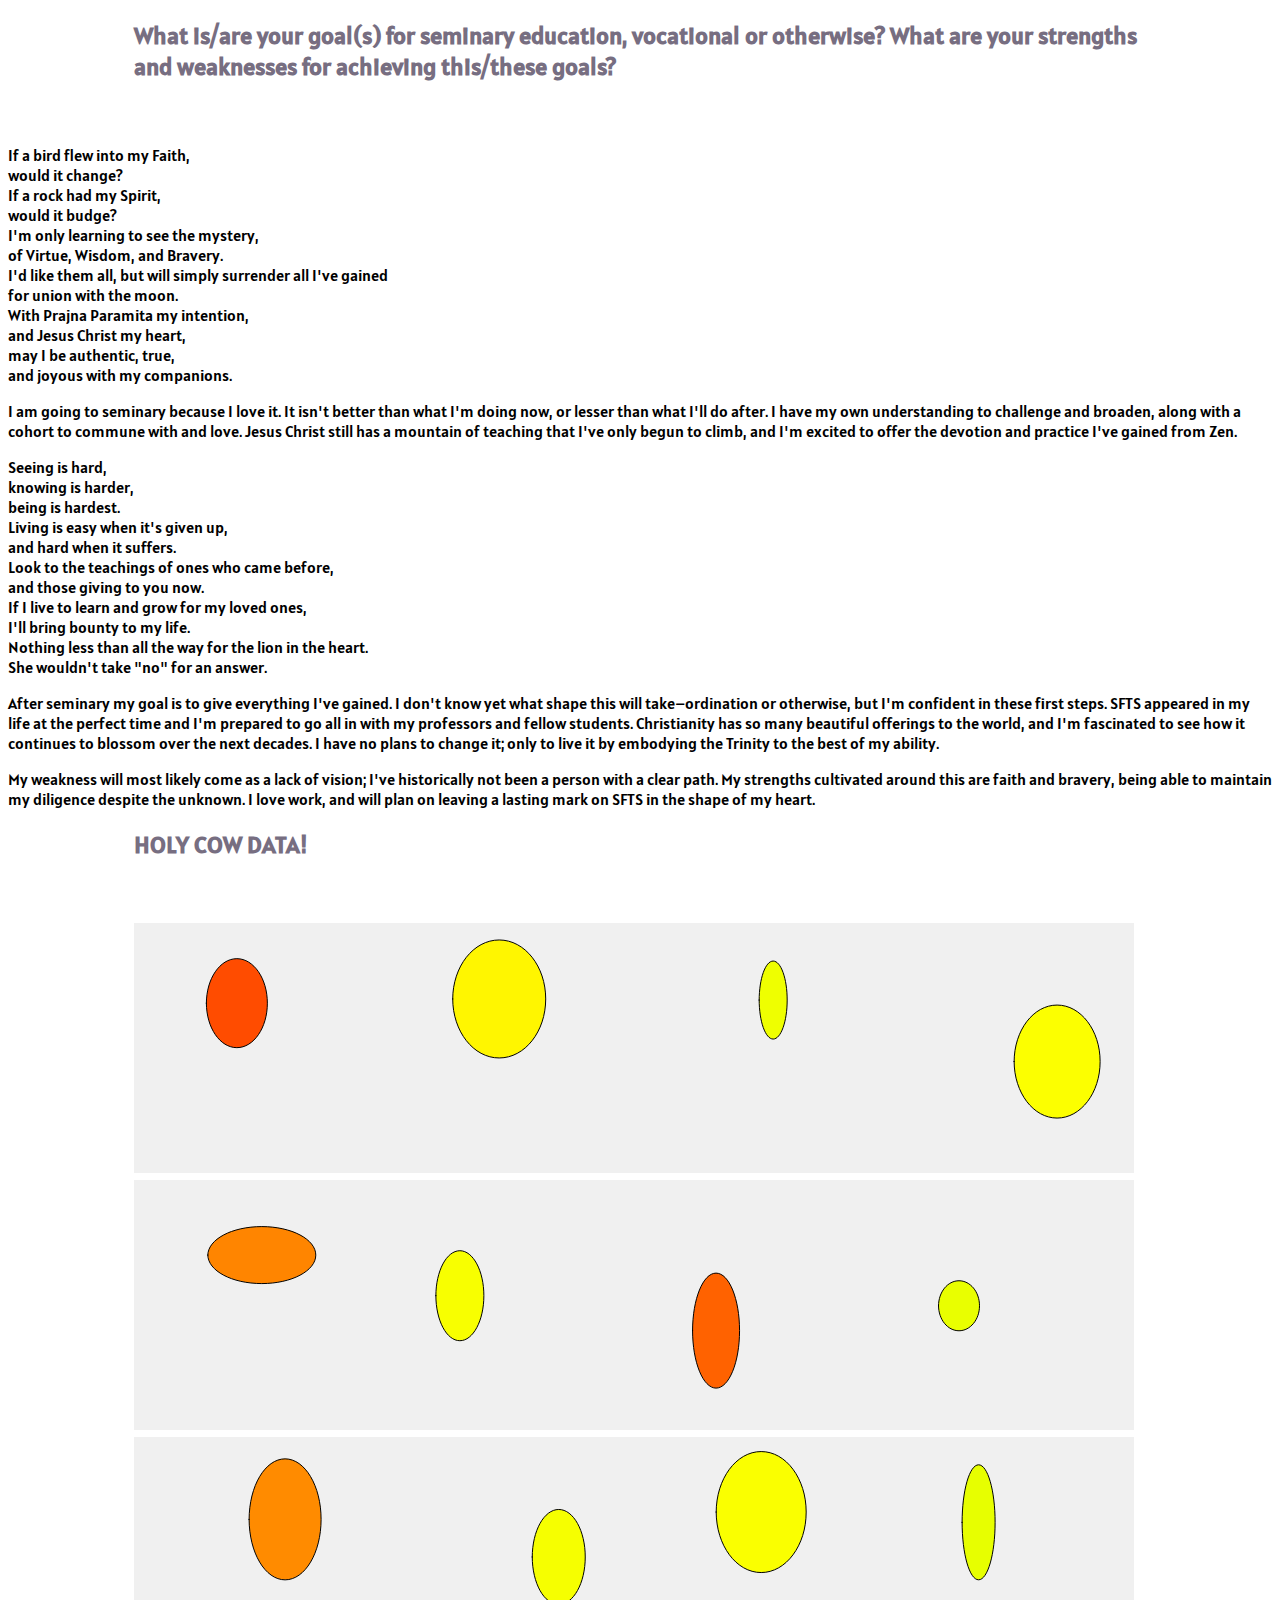
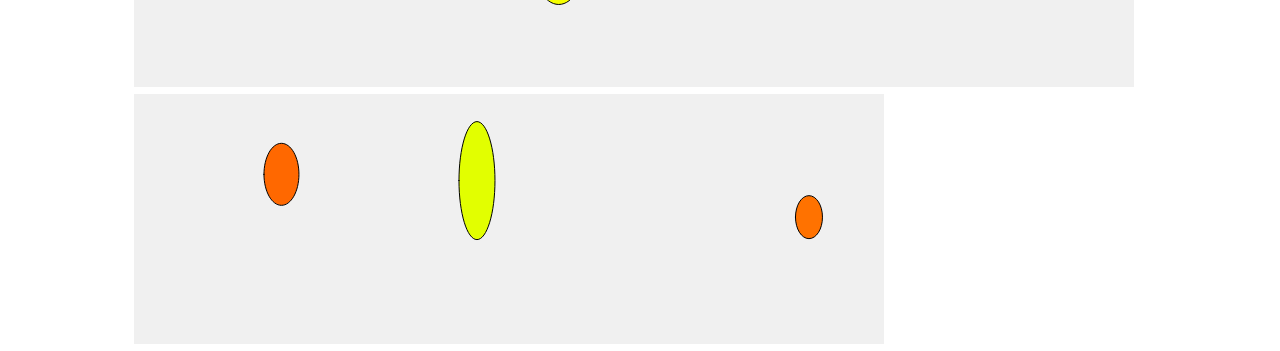
==== index.html @ 9917749e "<(-.0<)" ====
<!DOCTYPE html>
<html>
  <head>
    <title>Welcome!
    </title>
    <link href="css/screen.css" rel="stylesheet" type="text/css">
  </head>
  <h2>
  What is/are your goal(s) for seminary education, vocational or otherwise? What are your strengths and weaknesses for achieving this/these goals?
</h2>
<p>
If a bird flew into my Faith,
<br>
would it change?
<br>
If a rock had my Spirit,
<br>
would it budge?
<br>
I'm only learning to see the mystery,
<br>
of Virtue, Wisdom, and Bravery.
<br>
I'd like them all, but will simply surrender all I've gained
<br>
for union with the moon.
<br>
With Prajna Paramita my intention,
<br>
and Jesus Christ my heart,
<br>
may I be authentic, true,
<br>
and joyous with my companions.
<br>
</p>

<p>
I am going to seminary because I love it. It isn't better than what I'm doing now, or lesser than what I'll do after. I have my own understanding to challenge and broaden, along with a cohort to commune with and love. Jesus Christ still has a mountain of teaching that I've only begun to climb, and I'm excited to offer the devotion and practice I've gained from Zen. 
</p>

<p>
Seeing is hard,
<br>
knowing is harder,
<br>
being is hardest.
<br>
Living is easy when it's given up,
<br>
and hard when it suffers.
<br>
Look to the teachings of ones who came before,
<br>
and those giving to you now.
<br>
If I live to learn and grow for my loved ones,
<br>
I'll bring bounty to my life.
<br>
Nothing less than all the way for the lion in the heart.
<br>
She wouldn't take "no" for an answer.
<br>
</p>

<p>
After seminary my goal is to give everything I've gained. I don't know yet what shape this will take&#x2013;ordination or otherwise, but I'm confident in these first steps. SFTS appeared in my life at the perfect time and I'm prepared to go all in with my professors and fellow students. Christianity has so many beautiful offerings to the world, and I'm fascinated to see how it continues to blossom over the next decades. I have no plans to change it; only to live it by embodying the Trinity to the best of my ability.
</p>

<p>
My weakness will most likely come as a lack of vision; I've historically not been a person with a clear path. My strengths cultivated around this are faith and bravery, being able to maintain my diligence despite the unknown. I love work, and will plan on leaving a lasting mark on SFTS in the shape of my heart.
</p>  
<h2>
    HOLY COW DATA!
  </h2>
  <body>
    <p>
    </p>
    <script src="js/main.js">
    </script>
    <h2>
      <body>
	<div class="ball" id="existcafe">
	</div>
	<script>existcafe.core.run_sketch("existcafe")
	</script>
      </body>
      <body>
	<div class="ball" id="existcafe2">
	</div>
	<script>existcafe.core.run_sketch("existcafe2")
	</script>
      </body>
      <body>
	<div class="ball" id="existcafe3">
	</div>
	<script>existcafe.core.run_sketch("existcafe3")
	</script>
      </body>
      <body>
	<div class="ball" id="existcafe4">
	</div>
	<script>existcafe.core.run_sketch("existcafe4")
	</script>
      </body>
      <body>
	<div class="ball" id="existcafe5">
	</div>
	<script>existcafe.core.run_sketch("existcafe5")
	</script>
      </body>
      <body>
	<div class="ball" id="existcafe6">
	</div>
	<script>existcafe.core.run_sketch("existcafe6")
	</script>
      </body>
      <body>
	<div class="ball" id="existcafe7">
	</div>
	<script>existcafe.core.run_sketch("existcafe7")
	</script>
      </body>
      <body>
	<div class="ball" id="existcafe8">
	</div>
	<script>existcafe.core.run_sketch("existcafe8")
	</script>
      </body>
      <body>
	<div class="ball" id="existcafe9">
	</div>
	<script>existcafe.core.run_sketch("existcafe9")
	</script>
      </body>
      <body>
	<div class="ball" id="existcafe10">
	</div>
	<script>existcafe.core.run_sketch("existcafe10")
	</script>
      </body>
      <body>
	<div class="ball" id="existcafe11">
	</div>
	<script>existcafe.core.run_sketch("existcafe11")
	</script>
      </body>
      <body>
	<div class="ball" id="existcafe12">
	</div>
	<script>existcafe.core.run_sketch("existcafe12")
	</script>
      </body>
      <body>
	<div class="ball" id="existcafe13">
	</div>
	<script>existcafe.core.run_sketch("existcafe13")
	</script>
      </body>
      <body>
	<div class="ball" id="existcafe14">
	</div>
	<script>existcafe.core.run_sketch("existcafe14")
	</script>
      </body>
      <body>
	<div class="ball" id="existcafe15">
	</div>
	<script>existcafe.core.run_sketch("existcafe15")
	</script>
      </body>
      <!-- <body> -->
      <!-- 	<div class="ball" id="existcafe16"> -->
      <!-- 	</div> -->
      <!-- 	<script>existcafe.core.run_sketch("existcafe16") -->
      <!-- 	</script> -->
      <!-- </body> -->
      <!-- <body> -->
      <!-- 	<div class="ball" id="existcafe17"> -->
      <!-- 	</div> -->
      <!-- 	<script>existcafe.core.run_sketch("existcafe17") -->
      <!-- 	</script> -->
      <!-- </body> -->
      <!-- <body> -->
      <!-- 	<div class="ball" id="existcafe18"> -->
      <!-- 	</div> -->
      <!-- 	<script>existcafe.core.run_sketch("existcafe18") -->
      <!-- 	</script> -->
      <!-- </body> -->
      <!-- <body> -->
      <!-- 	<div class="ball" id="existcafe19"> -->
      <!-- 	</div> -->
      <!-- 	<script>existcafe.core.run_sketch("existcafe19") -->
      <!-- 	</script> -->
      <!-- </body> -->
      <!-- <body> -->
      <!-- 	<div class="ball" id="existcafe20"> -->
      <!-- 	</div> -->
      <!-- 	<script>existcafe.core.run_sketch("existcafe20") -->
      <!-- 	</script> -->
      <!-- </body> -->
      <!-- <body> -->
      <!-- 	<div class="ball" id="existcafe21"> -->
      <!-- 	</div> -->
      <!-- 	<script>existcafe.core.run_sketch("existcafe21") -->
      <!-- 	</script> -->
      <!-- </body> -->
    </h2>
  </body>
---- css/screen.css ----
/*Font from fontsquirrel: https://www.fontsquirrel.com/fonts/alatsi*/
@font-face {
    font-family: 'Alatsi-Regular';
    src: url('../fonts/Alatsi-Regular.ttf');}
* {
    font-family: 'Alatsi-Regular';
    background-color: rgb(255, 255, 255);}
h1 {
    font-size: 75px;
    color: #776E81;
    text-align: center;
    margin: 0;
    padding: 0;
}
   
h2 {
    color: #776E81;
    margin-left: 10%;
    margin-right: 10%;
    margin-bottom: 5%;
}
table {
    background-color: #CEE0DD;
    text-align: center;}
td {
    background-color: #CEE0DD;}

/*MENU BAR*/
ul.menu_bar {
    list-style-type: none;
    position: fixed;
    top: 0;
    width: 100%;
    margin: 0;
    padding: 0;
}

li.menu_item {
    float: left;
}

a.menu_block {
    display: block;
    padding: 10px;
    padding-left: 40px;
    padding-right: 40px;
    background-color: #dddddd;
}

a.menu_block_first {
    display: block;
    padding: 10px;
    padding-right: 40px;
    background-color: #dddddd;
}

a.menu_block_last {
    display: block;
    padding: 10px;
    padding-left: 40px;
    background-color: #dddddd;
}
/* tr.bcembed { */
/*     table-layout: fixed; */
/*     width: 500px; */
/*     height: 120px;} */
/* tr.scembed { */
/*     table-layout: fixed; */
/*     width: 500px; */
/*     height: 120px;} */
/* tr.audembed { */
/*     table-layout: fixed; */
/*     width: 500px; */
/*     height: 120px;} */

.ball {
    float: left;
}
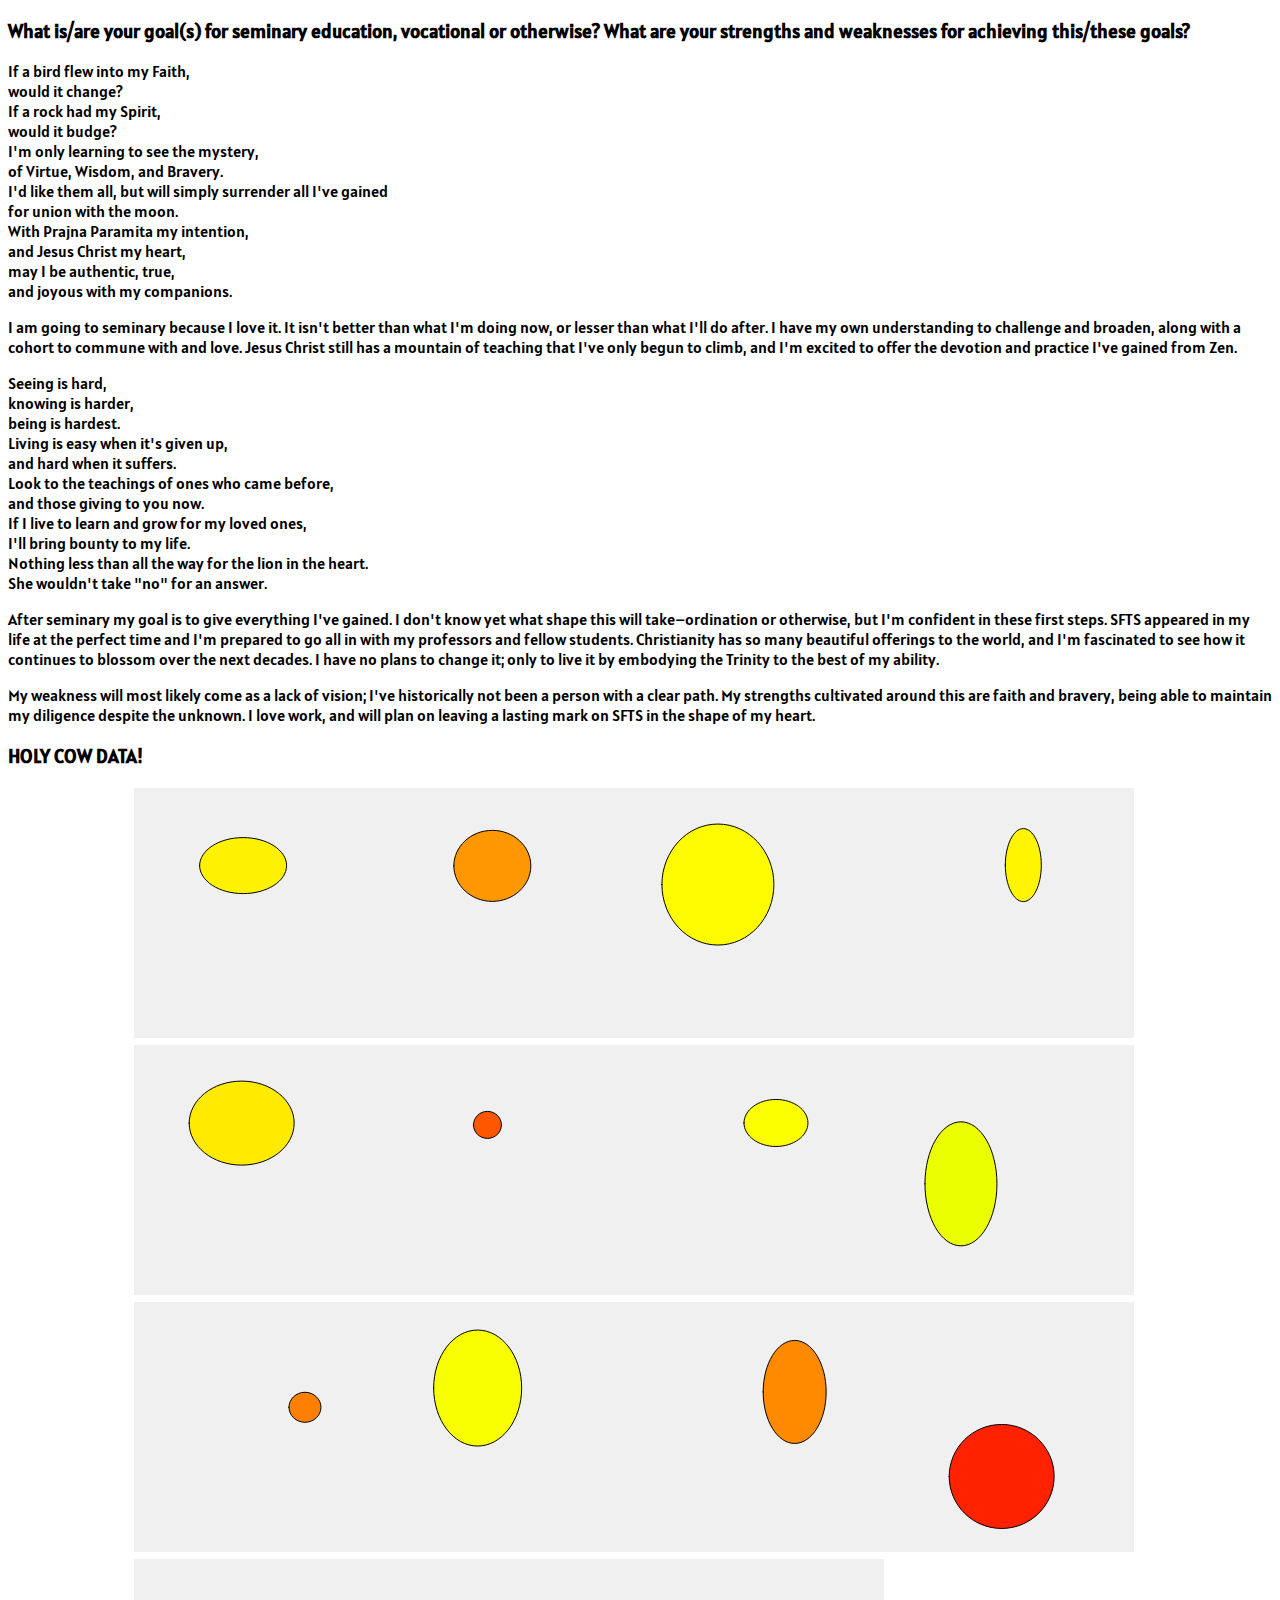
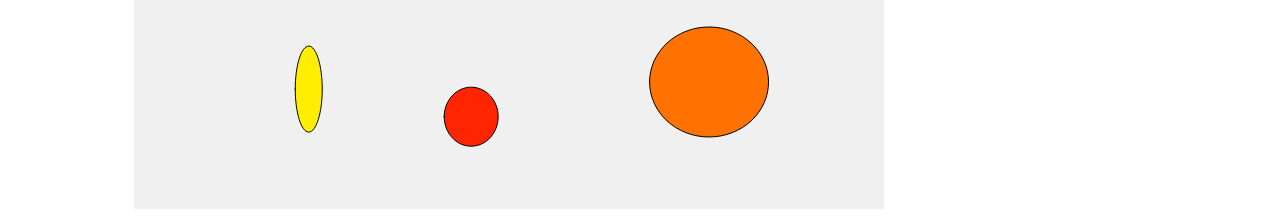
==== commit 3cfaeac7: "<(-.0<)" ====
--- a/index.html
+++ b/index.html
@@ -5,9 +5,9 @@
     </title>
     <link href="css/screen.css" rel="stylesheet" type="text/css">
   </head>
-  <h2>
+  <h3>
   What is/are your goal(s) for seminary education, vocational or otherwise? What are your strengths and weaknesses for achieving this/these goals?
-</h2>
+</h3>
 <p>
 If a bird flew into my Faith,
 <br>
@@ -71,9 +71,9 @@
 <p>
 My weakness will most likely come as a lack of vision; I've historically not been a person with a clear path. My strengths cultivated around this are faith and bravery, being able to maintain my diligence despite the unknown. I love work, and will plan on leaving a lasting mark on SFTS in the shape of my heart.
 </p>  
-<h2>
+<h3>
     HOLY COW DATA!
-  </h2>
+  </h3>
   <body>
     <p>
     </p>
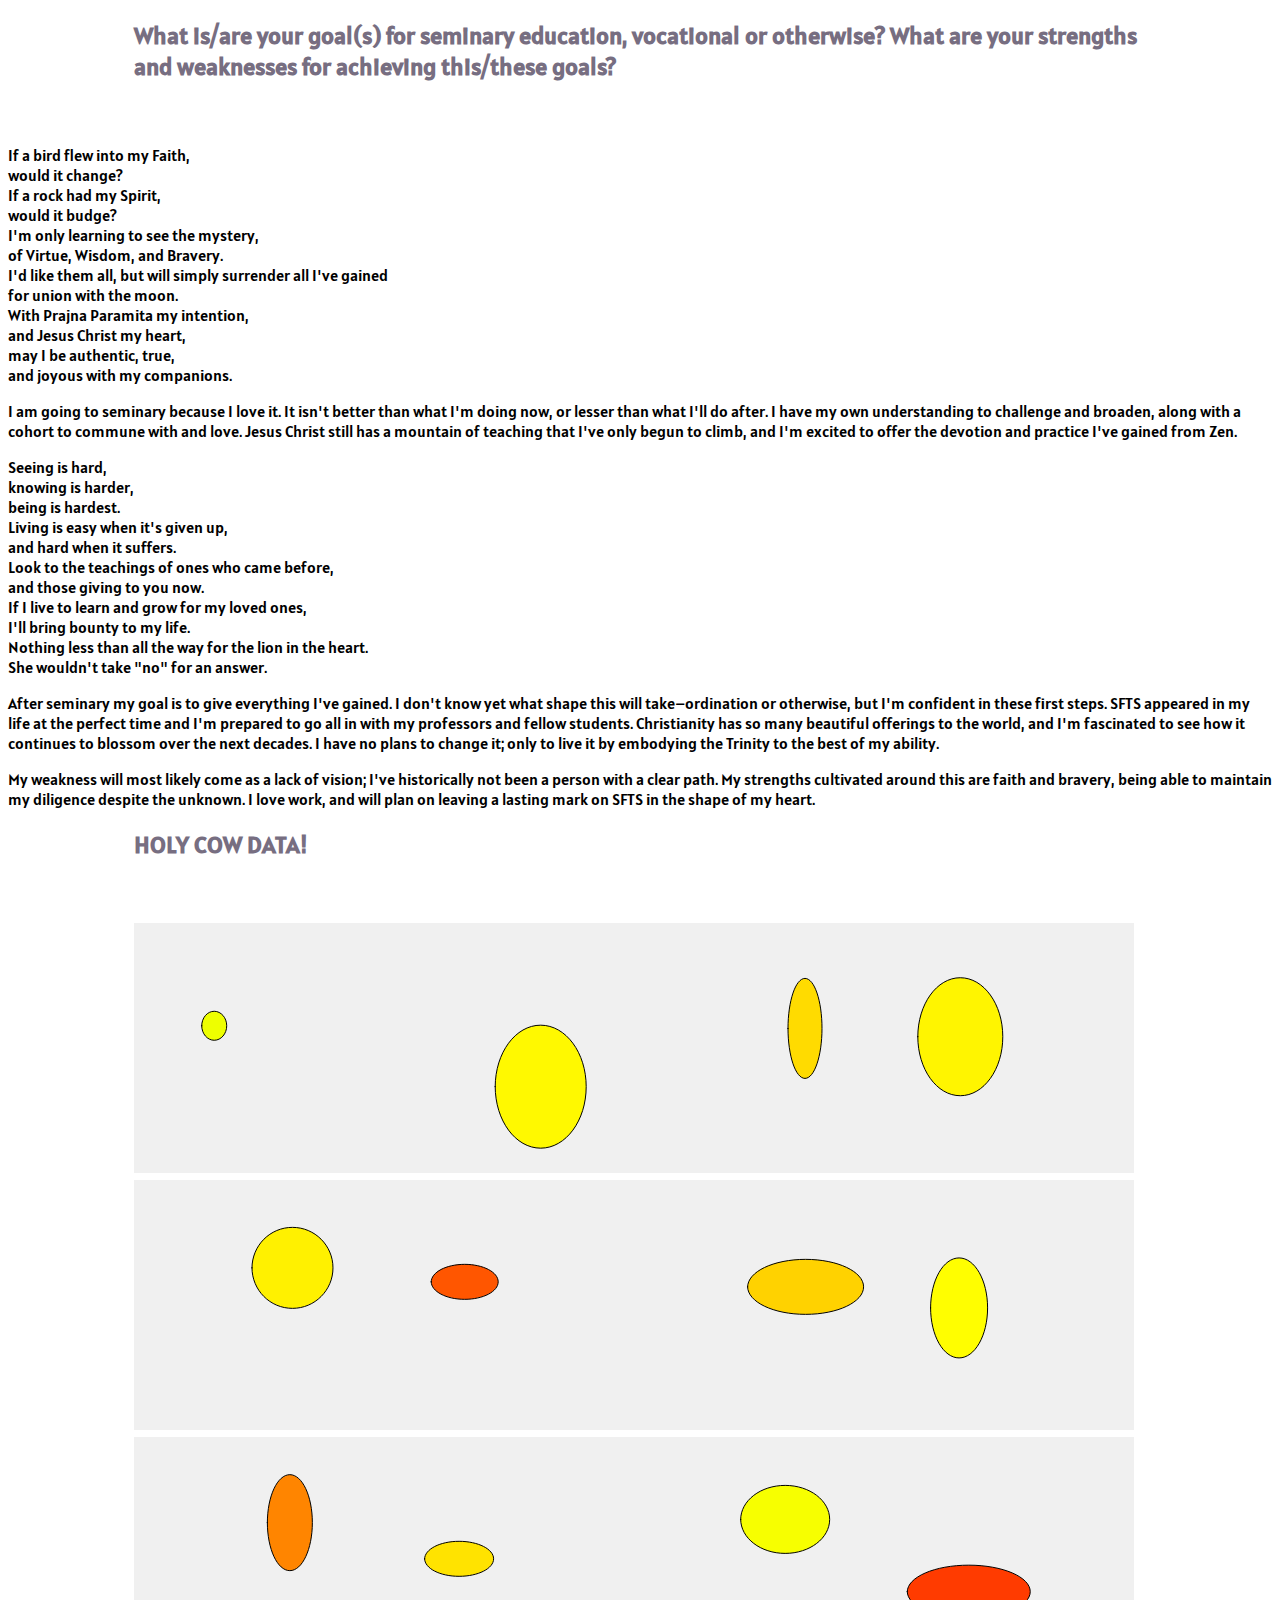
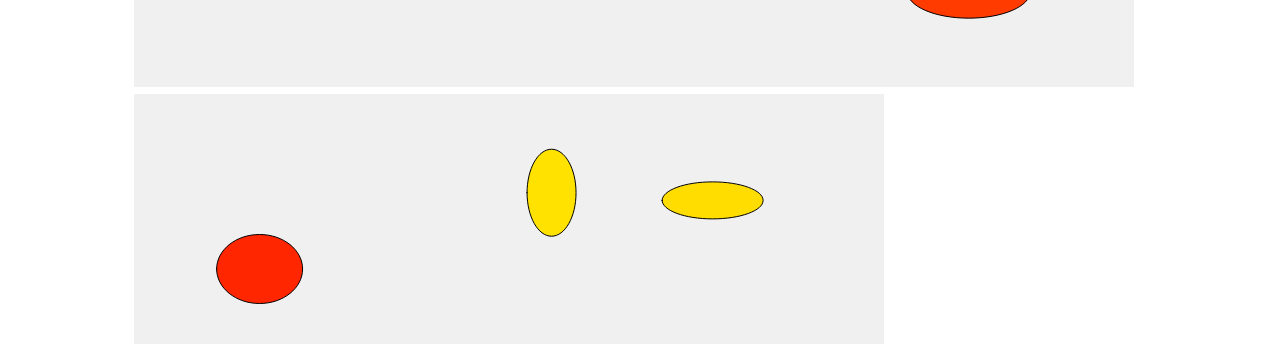
==== commit a2d68aa7: "<(-.0<)" ====
--- a/index.html
+++ b/index.html
@@ -5,9 +5,9 @@
     </title>
     <link href="css/screen.css" rel="stylesheet" type="text/css">
   </head>
-  <h3>
+  <h2>
   What is/are your goal(s) for seminary education, vocational or otherwise? What are your strengths and weaknesses for achieving this/these goals?
-</h3>
+</h2>
 <p>
 If a bird flew into my Faith,
 <br>
@@ -71,9 +71,9 @@
 <p>
 My weakness will most likely come as a lack of vision; I've historically not been a person with a clear path. My strengths cultivated around this are faith and bravery, being able to maintain my diligence despite the unknown. I love work, and will plan on leaving a lasting mark on SFTS in the shape of my heart.
 </p>  
-<h3>
+<h2>
     HOLY COW DATA!
-  </h3>
+  </h2>
   <body>
     <p>
     </p>
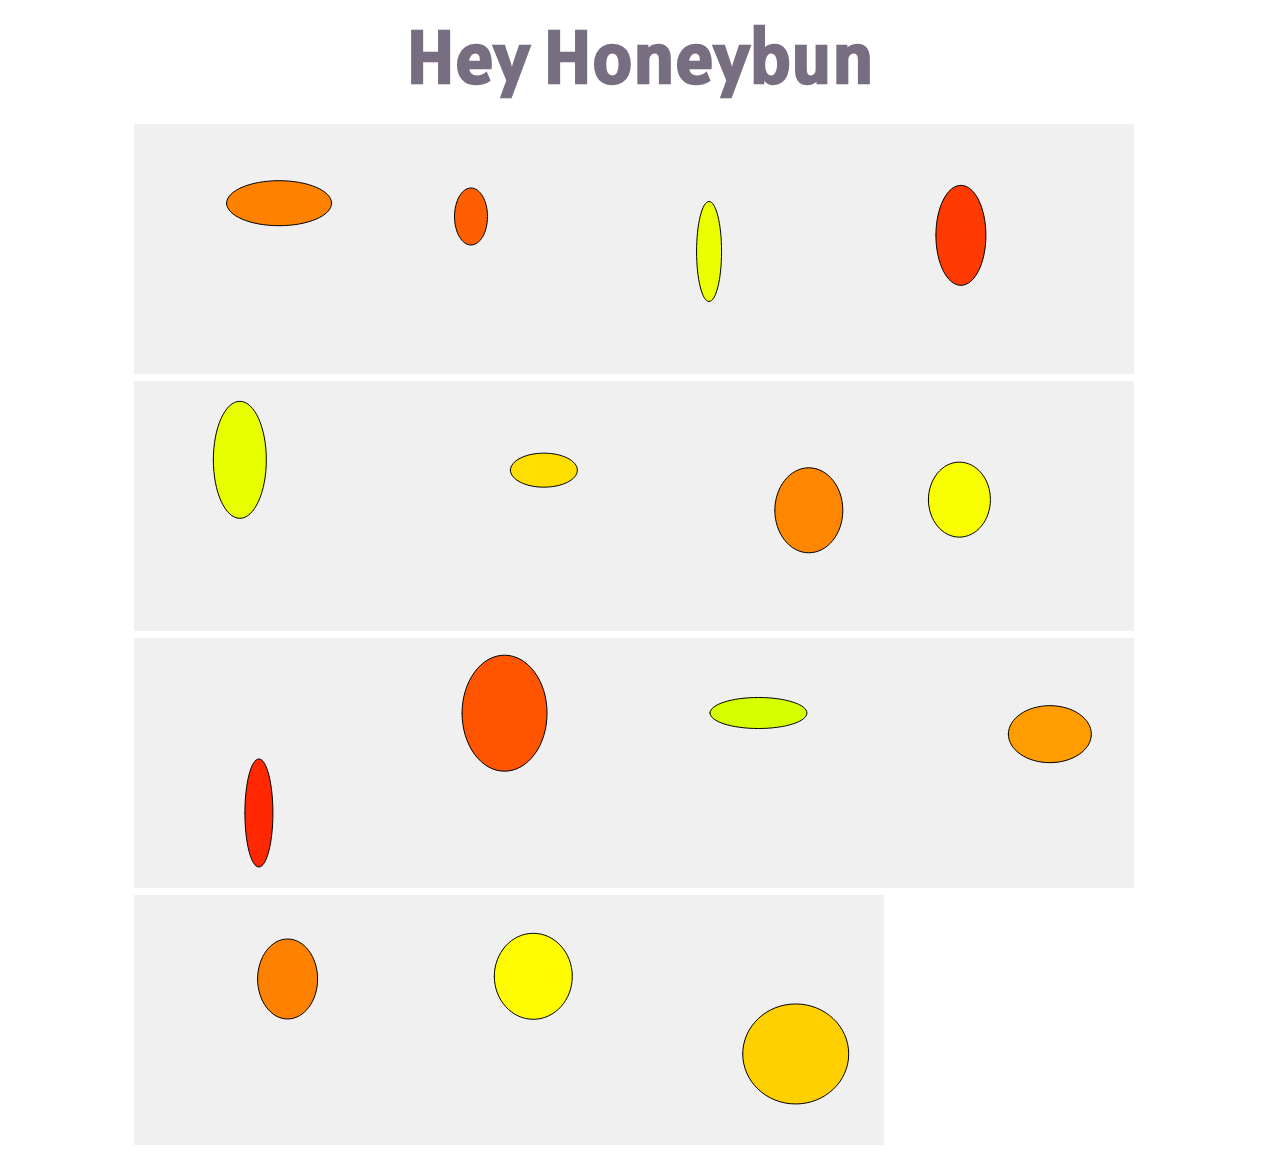
==== commit 5bef6bdf: "<(-.0<)" ====
--- a/index.html
+++ b/index.html
@@ -1,174 +1,110 @@
 <!DOCTYPE html>
-<html>
-  <head>
-    <title>Welcome!
-    </title>
-    <link href="css/screen.css" rel="stylesheet" type="text/css">
-  </head>
-  <h2>
-  What is/are your goal(s) for seminary education, vocational or otherwise? What are your strengths and weaknesses for achieving this/these goals?
-</h2>
-<p>
-If a bird flew into my Faith,
-<br>
-would it change?
-<br>
-If a rock had my Spirit,
-<br>
-would it budge?
-<br>
-I'm only learning to see the mystery,
-<br>
-of Virtue, Wisdom, and Bravery.
-<br>
-I'd like them all, but will simply surrender all I've gained
-<br>
-for union with the moon.
-<br>
-With Prajna Paramita my intention,
-<br>
-and Jesus Christ my heart,
-<br>
-may I be authentic, true,
-<br>
-and joyous with my companions.
-<br>
-</p>
-
-<p>
-I am going to seminary because I love it. It isn't better than what I'm doing now, or lesser than what I'll do after. I have my own understanding to challenge and broaden, along with a cohort to commune with and love. Jesus Christ still has a mountain of teaching that I've only begun to climb, and I'm excited to offer the devotion and practice I've gained from Zen. 
-</p>
-
-<p>
-Seeing is hard,
-<br>
-knowing is harder,
-<br>
-being is hardest.
-<br>
-Living is easy when it's given up,
-<br>
-and hard when it suffers.
-<br>
-Look to the teachings of ones who came before,
-<br>
-and those giving to you now.
-<br>
-If I live to learn and grow for my loved ones,
-<br>
-I'll bring bounty to my life.
-<br>
-Nothing less than all the way for the lion in the heart.
-<br>
-She wouldn't take "no" for an answer.
-<br>
-</p>
-
-<p>
-After seminary my goal is to give everything I've gained. I don't know yet what shape this will take&#x2013;ordination or otherwise, but I'm confident in these first steps. SFTS appeared in my life at the perfect time and I'm prepared to go all in with my professors and fellow students. Christianity has so many beautiful offerings to the world, and I'm fascinated to see how it continues to blossom over the next decades. I have no plans to change it; only to live it by embodying the Trinity to the best of my ability.
-</p>
-
-<p>
-My weakness will most likely come as a lack of vision; I've historically not been a person with a clear path. My strengths cultivated around this are faith and bravery, being able to maintain my diligence despite the unknown. I love work, and will plan on leaving a lasting mark on SFTS in the shape of my heart.
-</p>  
-<h2>
-    HOLY COW DATA!
-  </h2>
+<html lang="en">
+<head>
+  <meta charset="UTF-8">
+  <meta http-equiv="X-UA-Compatible" content="IE=edge">
+  <meta name="viewport" content="width=device-width, initial-scale=1.0">
+  <link rel="stylesheet" href="/css/main.css">
+  <title>Browser Starter</title>
+</head>
+<body>
+    <h1>Hey Honeybun</h1>
   <body>
     <p>
     </p>
-    <script src="js/main.js">
-    </script>
+    <noscript>You need to enable JavaScript to run this app.</noscript>
+    <div id="app"></div>
+    <script src="/js/main.js"></script>
     <h2>
       <body>
-	<div class="ball" id="existcafe">
+	<div class="ball" id="quickstart">
 	</div>
-	<script>existcafe.core.run_sketch("existcafe")
+	<script>quickstart.balls.run_sketch("quickstart")
 	</script>
       </body>
       <body>
-	<div class="ball" id="existcafe2">
-	</div>
-	<script>existcafe.core.run_sketch("existcafe2")
-	</script>
+	  <div class="ball" id="quickstart2">
+	  </div>
+	  <script>quickstart.balls.run_sketch("quickstart2")
+	  </script>
       </body>
       <body>
-	<div class="ball" id="existcafe3">
-	</div>
-	<script>existcafe.core.run_sketch("existcafe3")
-	</script>
+	  <div class="ball" id="quickstart3">
+	  </div>
+	  <script>quickstart.balls.run_sketch("quickstart3")
+	  </script>
       </body>
       <body>
-	<div class="ball" id="existcafe4">
-	</div>
-	<script>existcafe.core.run_sketch("existcafe4")
-	</script>
+	  <div class="ball" id="quickstart4">
+	  </div>
+	  <script>quickstart.balls.run_sketch("quickstart4")
+	  </script>
       </body>
       <body>
-	<div class="ball" id="existcafe5">
-	</div>
-	<script>existcafe.core.run_sketch("existcafe5")
-	</script>
+	  <div class="ball" id="quickstart5">
+	  </div>
+	  <script>quickstart.balls.run_sketch("quickstart5")
+	  </script>
       </body>
       <body>
-	<div class="ball" id="existcafe6">
-	</div>
-	<script>existcafe.core.run_sketch("existcafe6")
-	</script>
+	  <div class="ball" id="quickstart6">
+	  </div>
+	  <script>quickstart.balls.run_sketch("quickstart6")
+	  </script>
       </body>
       <body>
-	<div class="ball" id="existcafe7">
-	</div>
-	<script>existcafe.core.run_sketch("existcafe7")
-	</script>
+	  <div class="ball" id="quickstart7">
+	  </div>
+	  <script>quickstart.balls.run_sketch("quickstart7")
+	  </script>
       </body>
       <body>
-	<div class="ball" id="existcafe8">
-	</div>
-	<script>existcafe.core.run_sketch("existcafe8")
-	</script>
+	  <div class="ball" id="quickstart8">
+	  </div>
+	  <script>quickstart.balls.run_sketch("quickstart8")
+	  </script>
       </body>
       <body>
-	<div class="ball" id="existcafe9">
-	</div>
-	<script>existcafe.core.run_sketch("existcafe9")
-	</script>
+	  <div class="ball" id="quickstart9">
+	  </div>
+	  <script>quickstart.balls.run_sketch("quickstart9")
+	  </script>
       </body>
       <body>
-	<div class="ball" id="existcafe10">
-	</div>
-	<script>existcafe.core.run_sketch("existcafe10")
-	</script>
+	  <div class="ball" id="quickstart10">
+	  </div>
+	  <script>quickstart.balls.run_sketch("quickstart10")
+	  </script>
       </body>
       <body>
-	<div class="ball" id="existcafe11">
-	</div>
-	<script>existcafe.core.run_sketch("existcafe11")
-	</script>
+	  <div class="ball" id="quickstart11">
+	  </div>
+	  <script>quickstart.balls.run_sketch("quickstart11")
+	  </script>
       </body>
       <body>
-	<div class="ball" id="existcafe12">
-	</div>
-	<script>existcafe.core.run_sketch("existcafe12")
-	</script>
+	  <div class="ball" id="quickstart12">
+	  </div>
+	  <script>quickstart.balls.run_sketch("quickstart12")
+	  </script>
       </body>
       <body>
-	<div class="ball" id="existcafe13">
-	</div>
-	<script>existcafe.core.run_sketch("existcafe13")
-	</script>
+	  <div class="ball" id="quickstart13">
+	  </div>
+	  <script>quickstart.balls.run_sketch("quickstart13")
+	  </script>
       </body>
       <body>
-	<div class="ball" id="existcafe14">
-	</div>
-	<script>existcafe.core.run_sketch("existcafe14")
-	</script>
+	  <div class="ball" id="quickstart14">
+	  </div>
+	  <script>quickstart.balls.run_sketch("quickstart14")
+	  </script>
       </body>
       <body>
-	<div class="ball" id="existcafe15">
-	</div>
-	<script>existcafe.core.run_sketch("existcafe15")
-	</script>
+	  <div class="ball" id="quickstart15">
+	  </div>
+	  <script>quickstart.balls.run_sketch("quickstart15")
+	  </script>
       </body>
       <!-- <body> -->
       <!-- 	<div class="ball" id="existcafe16"> -->
@@ -208,3 +144,5 @@
       <!-- </body> -->
     </h2>
   </body>
+  </body>
+</html>
--- a/css/main.css
+++ b/css/main.css
@@ -0,0 +1,77 @@
+@font-face {
+    font-family: 'Alatsi-Regular';
+    src: url('../fonts/Alatsi-Regular.ttf');}
+* {
+    font-family: 'Alatsi-Regular';
+    background-color: rgb(255, 255, 255);}
+h1 {
+    font-size: 75px;
+    color: #776E81;
+    text-align: center;
+    margin: 0;
+    padding: 0;
+}
+   
+h2 {
+    color: #776E81;
+    margin-left: 10%;
+    margin-right: 10%;
+    margin-bottom: 5%;
+}
+table {
+    background-color: #CEE0DD;
+    text-align: center;}
+td {
+    background-color: #CEE0DD;}
+
+/*MENU BAR*/
+ul.menu_bar {
+    list-style-type: none;
+    position: fixed;
+    top: 0;
+    width: 100%;
+    margin: 0;
+    padding: 0;
+}
+
+li.menu_item {
+    float: left;
+}
+
+a.menu_block {
+    display: block;
+    padding: 10px;
+    padding-left: 40px;
+    padding-right: 40px;
+    background-color: #dddddd;
+}
+
+a.menu_block_first {
+    display: block;
+    padding: 10px;
+    padding-right: 40px;
+    background-color: #dddddd;
+}
+
+a.menu_block_last {
+    display: block;
+    padding: 10px;
+    padding-left: 40px;
+    background-color: #dddddd;
+}
+/* tr.bcembed { */
+/*     table-layout: fixed; */
+/*     width: 500px; */
+/*     height: 120px;} */
+/* tr.scembed { */
+/*     table-layout: fixed; */
+/*     width: 500px; */
+/*     height: 120px;} */
+/* tr.audembed { */
+/*     table-layout: fixed; */
+/*     width: 500px; */
+/*     height: 120px;} */
+
+.ball {
+    float: left;
+}
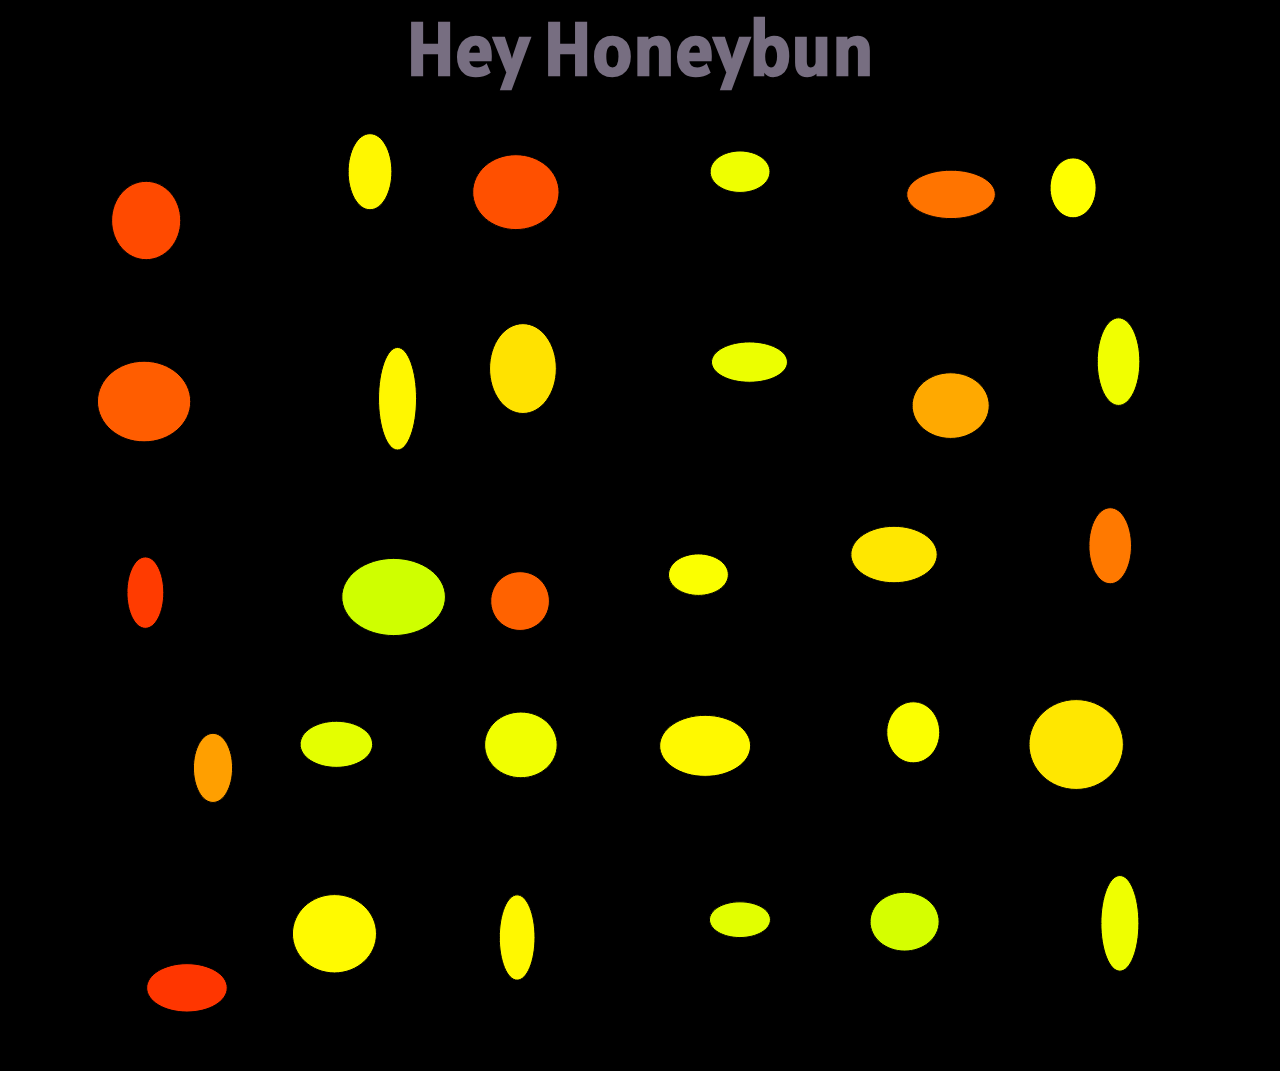
==== commit 57aa2bb3: "<(-.0<)" ====
--- a/index.html
+++ b/index.html
@@ -19,129 +19,243 @@
       <body>
 	<div class="ball" id="quickstart">
 	</div>
-	<script>quickstart.balls.run_sketch("quickstart")
+	<script>quickstart.balls.run_sketch("quickstart",
+					    screen.width,
+					    screen.height)
 	</script>
       </body>
       <body>
 	  <div class="ball" id="quickstart2">
 	  </div>
-	  <script>quickstart.balls.run_sketch("quickstart2")
+	  <script>quickstart.balls.run_sketch("quickstart2",
+					      screen.width,
+					      screen.height)
 	  </script>
       </body>
       <body>
 	  <div class="ball" id="quickstart3">
 	  </div>
-	  <script>quickstart.balls.run_sketch("quickstart3")
+	  <script>quickstart.balls.run_sketch("quickstart3",
+					      screen.width,
+					      screen.height)
 	  </script>
       </body>
       <body>
 	  <div class="ball" id="quickstart4">
 	  </div>
-	  <script>quickstart.balls.run_sketch("quickstart4")
+	  <script>quickstart.balls.run_sketch("quickstart4",
+					      screen.width,
+					      screen.height)
 	  </script>
       </body>
       <body>
 	  <div class="ball" id="quickstart5">
 	  </div>
-	  <script>quickstart.balls.run_sketch("quickstart5")
+	  <script>quickstart.balls.run_sketch("quickstart5",
+					      screen.width,
+					      screen.height)
 	  </script>
       </body>
       <body>
 	  <div class="ball" id="quickstart6">
 	  </div>
-	  <script>quickstart.balls.run_sketch("quickstart6")
+	  <script>quickstart.balls.run_sketch("quickstart6",
+					      screen.width,
+					      screen.height)
 	  </script>
       </body>
       <body>
 	  <div class="ball" id="quickstart7">
 	  </div>
-	  <script>quickstart.balls.run_sketch("quickstart7")
+	  <script>quickstart.balls.run_sketch("quickstart7",
+					      screen.width,
+					      screen.height)
 	  </script>
       </body>
       <body>
 	  <div class="ball" id="quickstart8">
 	  </div>
-	  <script>quickstart.balls.run_sketch("quickstart8")
+	  <script>quickstart.balls.run_sketch("quickstart8",
+					      screen.width,
+					      screen.height)
 	  </script>
       </body>
       <body>
 	  <div class="ball" id="quickstart9">
 	  </div>
-	  <script>quickstart.balls.run_sketch("quickstart9")
+	  <script>quickstart.balls.run_sketch("quickstart9",
+					      screen.width,
+					      screen.height)
 	  </script>
       </body>
       <body>
 	  <div class="ball" id="quickstart10">
 	  </div>
-	  <script>quickstart.balls.run_sketch("quickstart10")
+	  <script>quickstart.balls.run_sketch("quickstart10",
+					      screen.width,
+					      screen.height)
 	  </script>
       </body>
       <body>
 	  <div class="ball" id="quickstart11">
 	  </div>
-	  <script>quickstart.balls.run_sketch("quickstart11")
+	  <script>quickstart.balls.run_sketch("quickstart11",
+					      screen.width,
+					      screen.height)
 	  </script>
       </body>
       <body>
 	  <div class="ball" id="quickstart12">
 	  </div>
-	  <script>quickstart.balls.run_sketch("quickstart12")
+	  <script>quickstart.balls.run_sketch("quickstart12",
+					      screen.width,
+					      screen.height)
 	  </script>
       </body>
       <body>
 	  <div class="ball" id="quickstart13">
 	  </div>
-	  <script>quickstart.balls.run_sketch("quickstart13")
+	  <script>quickstart.balls.run_sketch("quickstart13",
+					      screen.width,
+					      screen.height)
 	  </script>
       </body>
       <body>
 	  <div class="ball" id="quickstart14">
 	  </div>
-	  <script>quickstart.balls.run_sketch("quickstart14")
+	  <script>quickstart.balls.run_sketch("quickstart14",
+					      screen.width,
+					      screen.height)
 	  </script>
       </body>
       <body>
 	  <div class="ball" id="quickstart15">
 	  </div>
-	  <script>quickstart.balls.run_sketch("quickstart15")
-	  </script>
-      </body>
-      <!-- <body> -->
-      <!-- 	<div class="ball" id="existcafe16"> -->
-      <!-- 	</div> -->
-      <!-- 	<script>existcafe.core.run_sketch("existcafe16") -->
-      <!-- 	</script> -->
-      <!-- </body> -->
-      <!-- <body> -->
-      <!-- 	<div class="ball" id="existcafe17"> -->
-      <!-- 	</div> -->
-      <!-- 	<script>existcafe.core.run_sketch("existcafe17") -->
-      <!-- 	</script> -->
-      <!-- </body> -->
-      <!-- <body> -->
-      <!-- 	<div class="ball" id="existcafe18"> -->
-      <!-- 	</div> -->
-      <!-- 	<script>existcafe.core.run_sketch("existcafe18") -->
-      <!-- 	</script> -->
-      <!-- </body> -->
-      <!-- <body> -->
-      <!-- 	<div class="ball" id="existcafe19"> -->
-      <!-- 	</div> -->
-      <!-- 	<script>existcafe.core.run_sketch("existcafe19") -->
-      <!-- 	</script> -->
-      <!-- </body> -->
-      <!-- <body> -->
-      <!-- 	<div class="ball" id="existcafe20"> -->
-      <!-- 	</div> -->
-      <!-- 	<script>existcafe.core.run_sketch("existcafe20") -->
-      <!-- 	</script> -->
-      <!-- </body> -->
-      <!-- <body> -->
-      <!-- 	<div class="ball" id="existcafe21"> -->
-      <!-- 	</div> -->
-      <!-- 	<script>existcafe.core.run_sketch("existcafe21") -->
-      <!-- 	</script> -->
-      <!-- </body> -->
+	  <script>quickstart.balls.run_sketch("quickstart15",
+					      screen.width,
+					      screen.height)
+	  </script>
+      </body>
+      <body>
+	  <div class="ball" id="quickstart16">
+	  </div>
+	  <script>quickstart.balls.run_sketch("quickstart16",
+					      screen.width,
+					      screen.height)
+	  </script>
+      </body>
+      <body>
+	  <div class="ball" id="quickstart17">
+	  </div>
+	  <script>quickstart.balls.run_sketch("quickstart17",
+					      screen.width,
+					      screen.height)
+	  </script>
+      </body>
+      <body>
+	  <div class="ball" id="quickstart18">
+	  </div>
+	  <script>quickstart.balls.run_sketch("quickstart18",
+					      screen.width,
+					      screen.height)
+	  </script>
+      </body>
+      <body>
+	  <div class="ball" id="quickstart19">
+	  </div>
+	  <script>quickstart.balls.run_sketch("quickstart19",
+					      screen.width,
+					      screen.height)
+	  </script>
+      </body>
+      <body>
+	  <div class="ball" id="quickstart20">
+	  </div>
+	  <script>quickstart.balls.run_sketch("quickstart20",
+					      screen.width,
+					      screen.height)
+	  </script>
+      </body>
+      <body>
+	  <div class="ball" id="quickstart21">
+	  </div>
+	  <script>quickstart.balls.run_sketch("quickstart21",
+					      screen.width,
+					      screen.height)
+	  </script>
+      </body>
+      <body>
+	  <div class="ball" id="quickstart22">
+	  </div>
+	  <script>quickstart.balls.run_sketch("quickstart22",
+					      screen.width,
+					      screen.height)
+	  </script>
+      </body>
+      <body>
+	  <div class="ball" id="quickstart23">
+	  </div>
+	  <script>quickstart.balls.run_sketch("quickstart23",
+					      screen.width,
+					      screen.height)
+	  </script>
+      </body>
+      <body>
+	  <div class="ball" id="quickstart24">
+	  </div>
+	  <script>quickstart.balls.run_sketch("quickstart24",
+					      screen.width,
+					      screen.height)
+	  </script>
+      </body>
+      <body>
+	  <div class="ball" id="quickstart25">
+	  </div>
+	  <script>quickstart.balls.run_sketch("quickstart25",
+					      screen.width,
+					      screen.height)
+	  </script>
+      </body>
+      <body>
+	  <div class="ball" id="quickstart26">
+	  </div>
+	  <script>quickstart.balls.run_sketch("quickstart26",
+					      screen.width,
+					      screen.height)
+	  </script>
+      </body>
+      <body>
+	  <div class="ball" id="quickstart27">
+	  </div>
+	  <script>quickstart.balls.run_sketch("quickstart27",
+					      screen.width,
+					      screen.height)
+	  </script>
+      </body>
+      <body>
+	  <div class="ball" id="quickstart28">
+	  </div>
+	  <script>quickstart.balls.run_sketch("quickstart28",
+					      screen.width,
+					      screen.height)
+	  </script>
+      </body>
+      <body>
+	  <div class="ball" id="quickstart29">
+	  </div>
+	  <script>quickstart.balls.run_sketch("quickstart29",
+					      screen.width,
+					      screen.height)
+	  </script>
+      </body>
+      <body>
+	  <div class="ball" id="quickstart30">
+	  </div>
+	  <script>quickstart.balls.run_sketch("quickstart30",
+					      screen.width,
+					      screen.height)
+	  </script>
+      </body>
     </h2>
   </body>
   </body>
--- a/css/main.css
+++ b/css/main.css
@@ -3,7 +3,7 @@
     src: url('../fonts/Alatsi-Regular.ttf');}
 * {
     font-family: 'Alatsi-Regular';
-    background-color: rgb(255, 255, 255);}
+    background-color: rgb(0, 0, 0);}
 h1 {
     font-size: 75px;
     color: #776E81;
@@ -14,15 +14,26 @@
    
 h2 {
     color: #776E81;
-    margin-left: 10%;
-    margin-right: 10%;
-    margin-bottom: 5%;
+    /* margin-left: 10%; */
+    /* margin-right: 10%; */
+    /* margin-bottom: 5%; */
 }
+
+body {
+    /* align: center; */
+    text-align: center;
+    margin: 0;
+    /* margin-left: 20%; */
+    /* margin-right: 10%; */
+    /* margin-bottom: 5%;     */
+}
+
 table {
-    background-color: #CEE0DD;
+    background-color: #776E81;
     text-align: center;}
+
 td {
-    background-color: #CEE0DD;}
+    background-color: #776E81;}
 
 /*MENU BAR*/
 ul.menu_bar {
@@ -43,21 +54,21 @@
     padding: 10px;
     padding-left: 40px;
     padding-right: 40px;
-    background-color: #dddddd;
+    background-color: #776E81;
 }
 
 a.menu_block_first {
     display: block;
     padding: 10px;
     padding-right: 40px;
-    background-color: #dddddd;
+    background-color: #776E81;
 }
 
 a.menu_block_last {
     display: block;
     padding: 10px;
     padding-left: 40px;
-    background-color: #dddddd;
+    background-color: #776E81;
 }
 /* tr.bcembed { */
 /*     table-layout: fixed; */
@@ -73,5 +84,6 @@
 /*     height: 120px;} */
 
 .ball {
-    float: left;
+    float: center;
+    display: inline-block;
 }
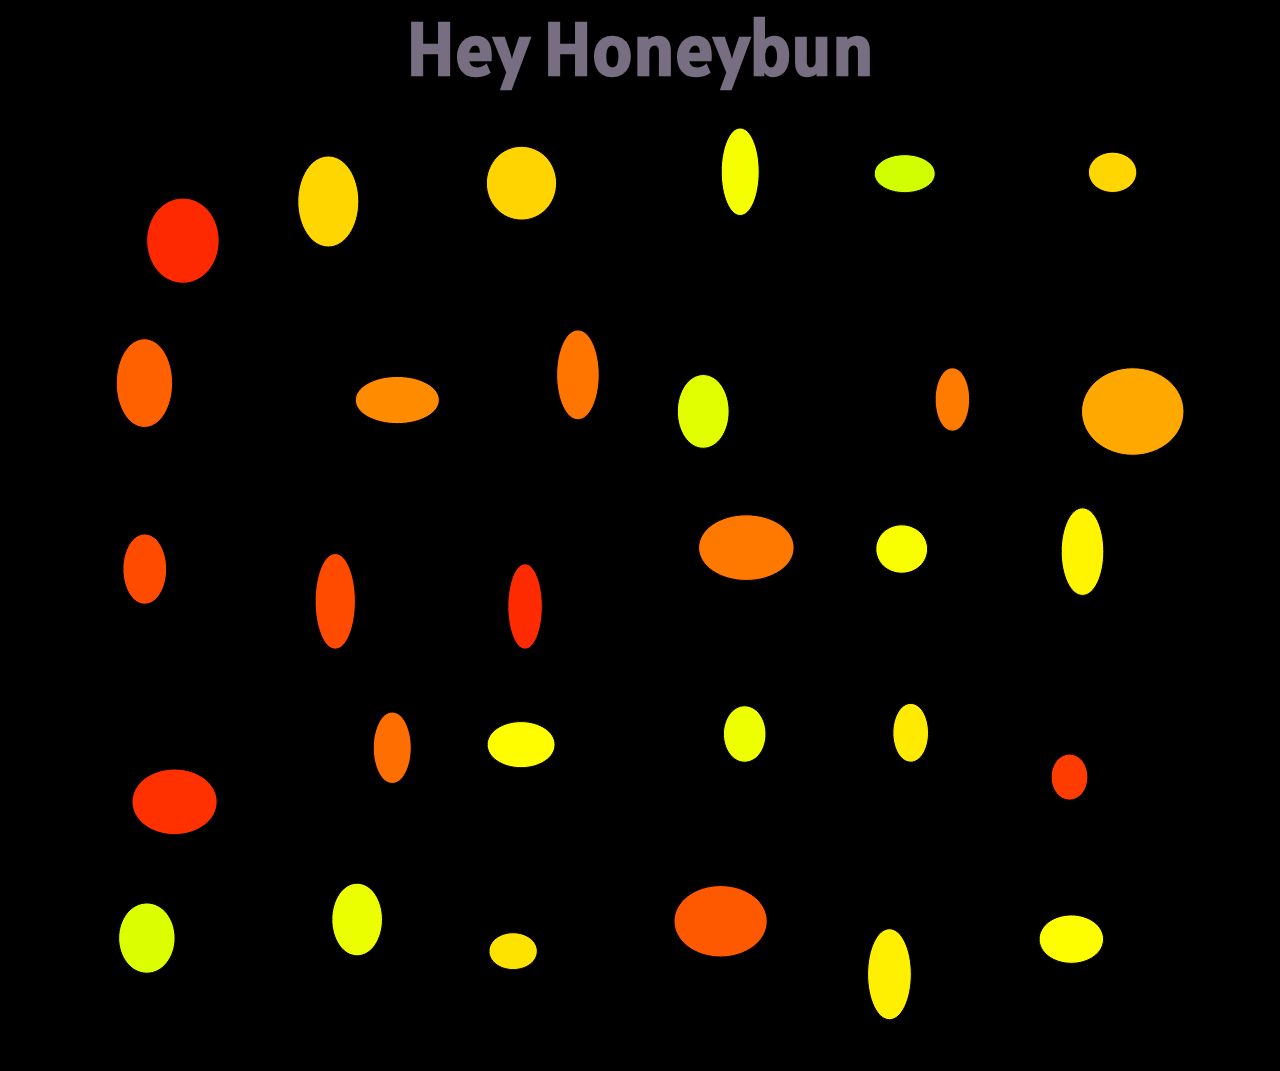
==== commit 828e549e: "<(-.0<)" ====
--- a/index.html
+++ b/index.html
@@ -5,7 +5,7 @@
   <meta http-equiv="X-UA-Compatible" content="IE=edge">
   <meta name="viewport" content="width=device-width, initial-scale=1.0">
   <link rel="stylesheet" href="/css/main.css">
-  <title>Browser Starter</title>
+  <title>Inside Hope</title>
 </head>
 <body>
     <h1>Hey Honeybun</h1>
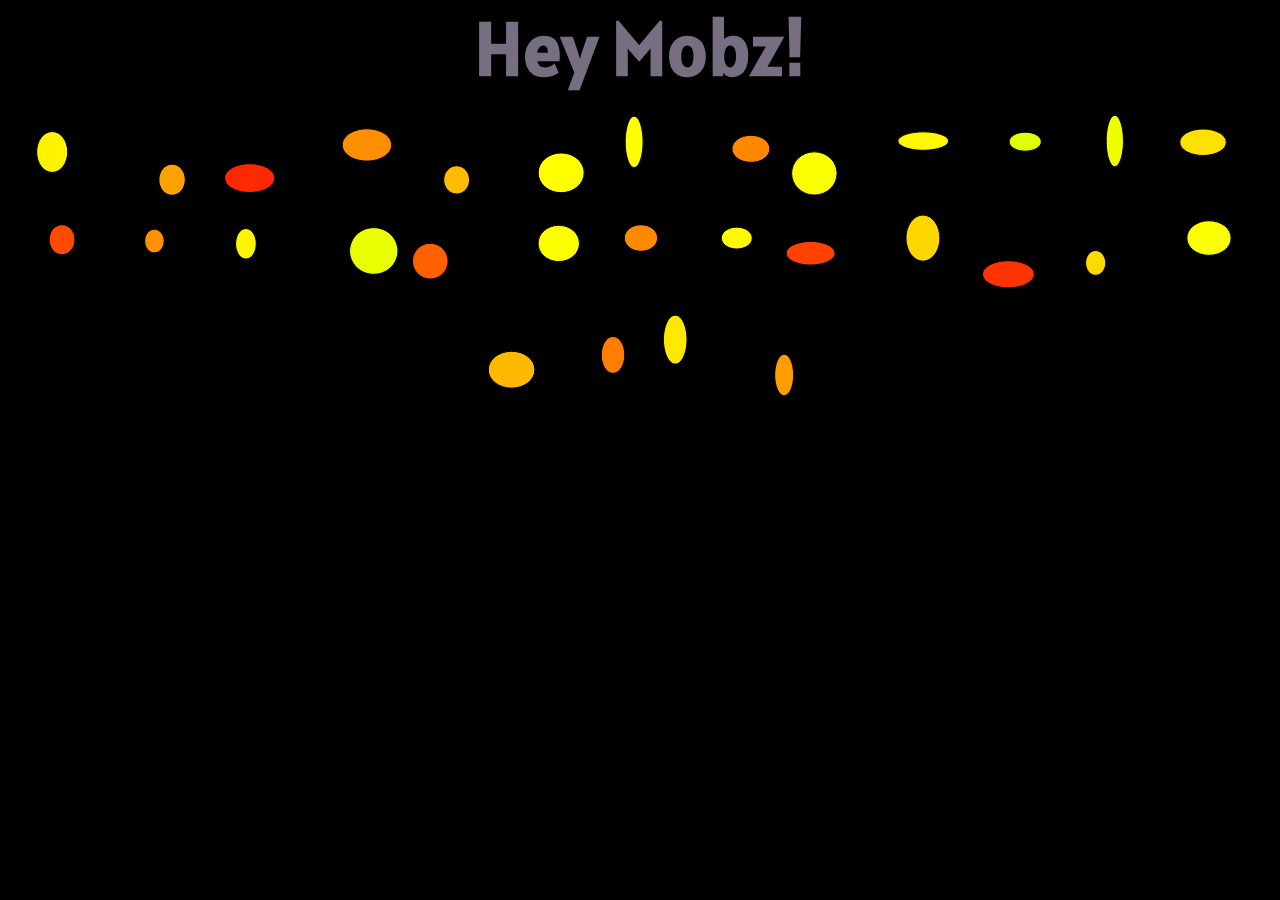
==== commit fb900fad: "<(-.0<)" ====
--- a/index.html
+++ b/index.html
@@ -8,7 +8,7 @@
   <title>Inside Hope</title>
 </head>
 <body>
-    <h1>Hey Honeybun</h1>
+    <h1>Hey Mobz!</h1>
   <body>
     <p>
     </p>
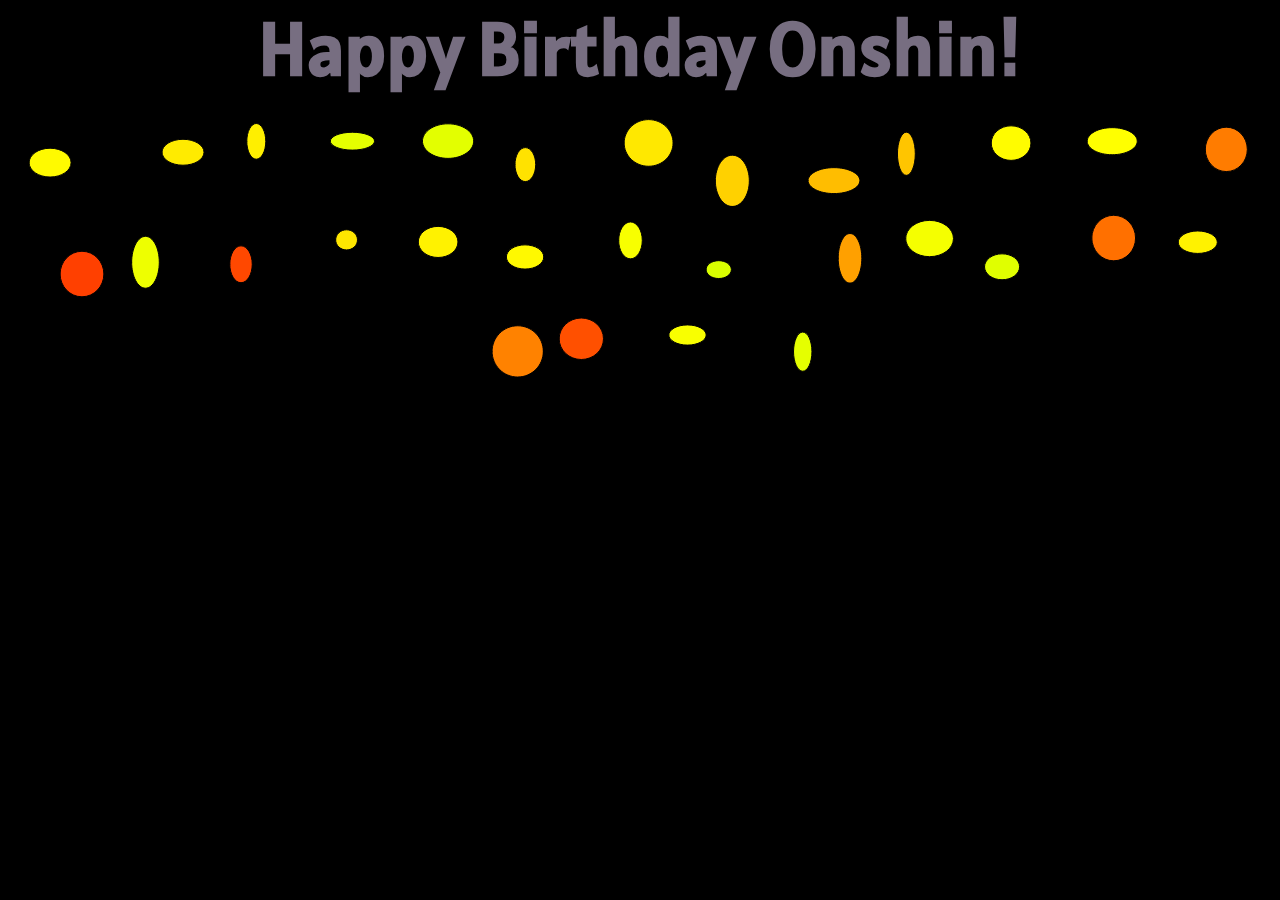
==== commit 83d208ed: "<(-.0<)" ====
--- a/index.html
+++ b/index.html
@@ -8,7 +8,7 @@
   <title>Inside Hope</title>
 </head>
 <body>
-    <h1>Hey Mobz!</h1>
+    <h1>Happy Birthday Onshin!</h1>
   <body>
     <p>
     </p>
